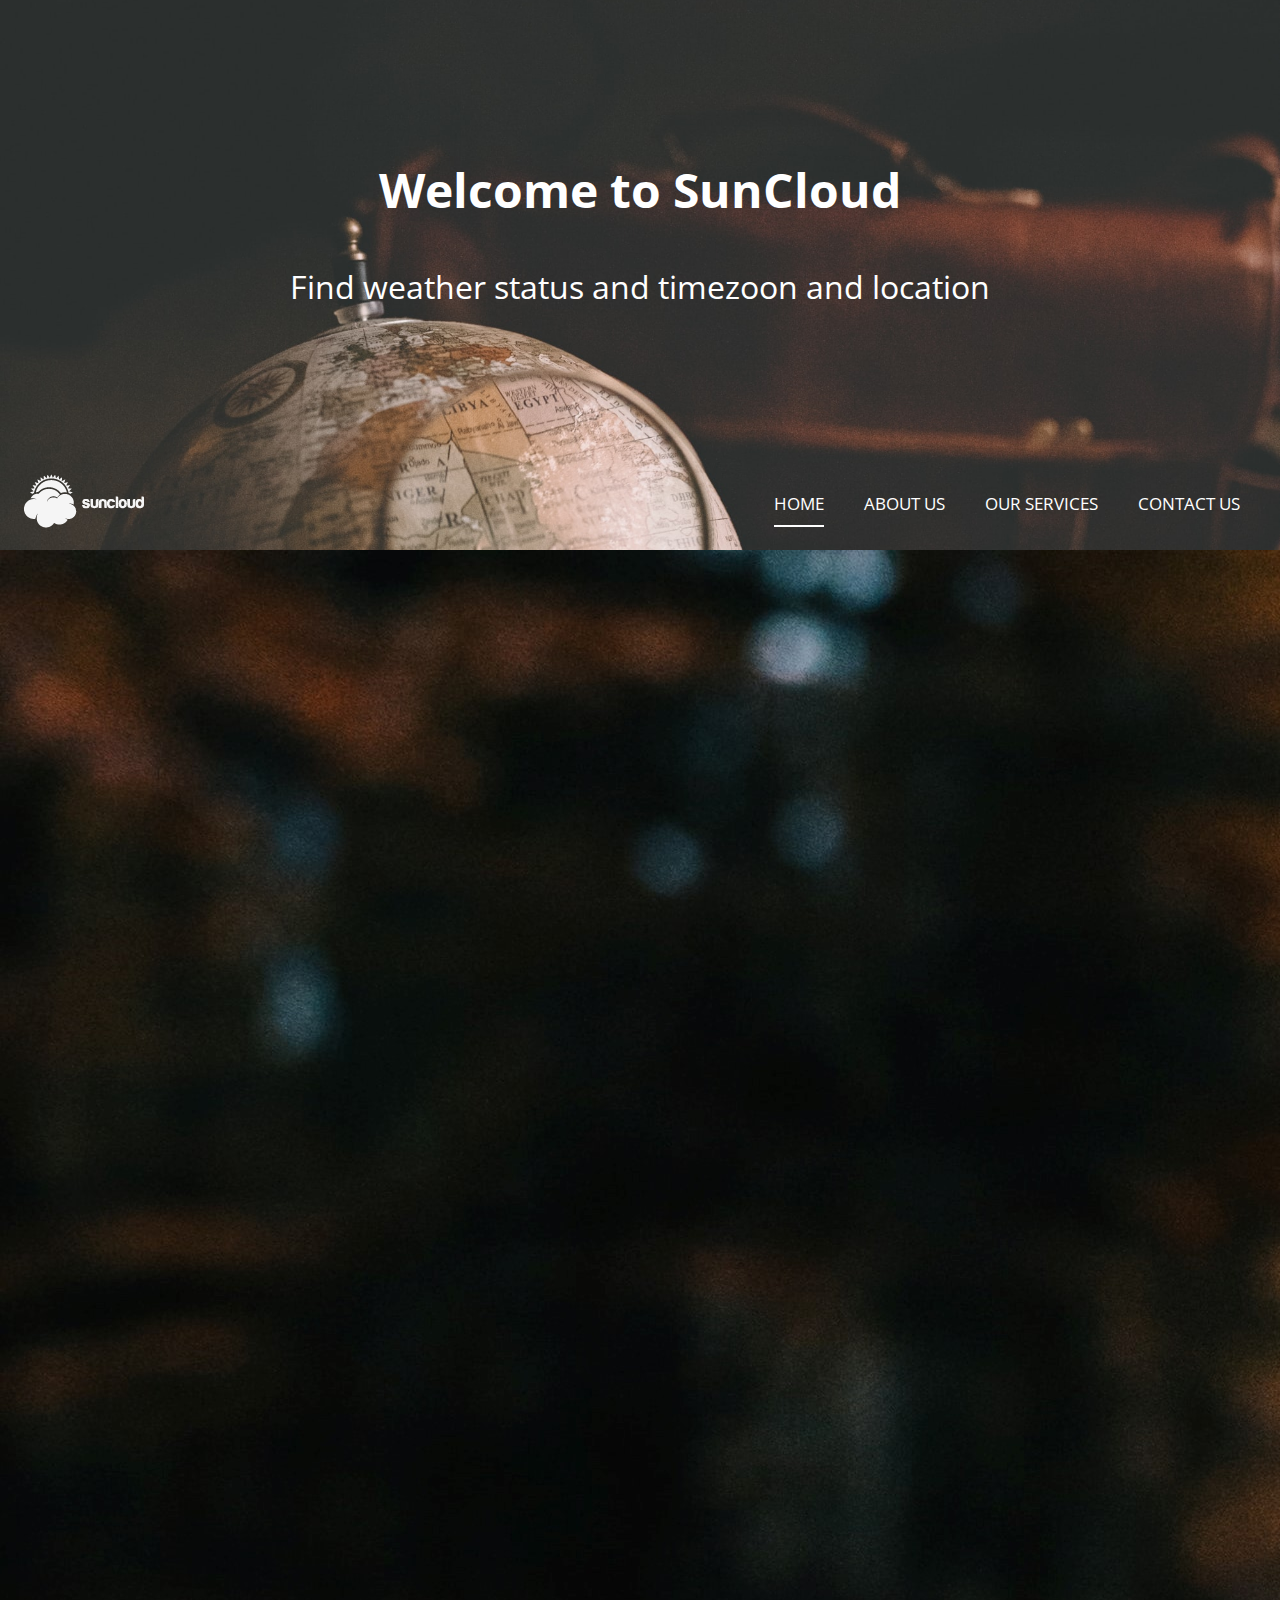
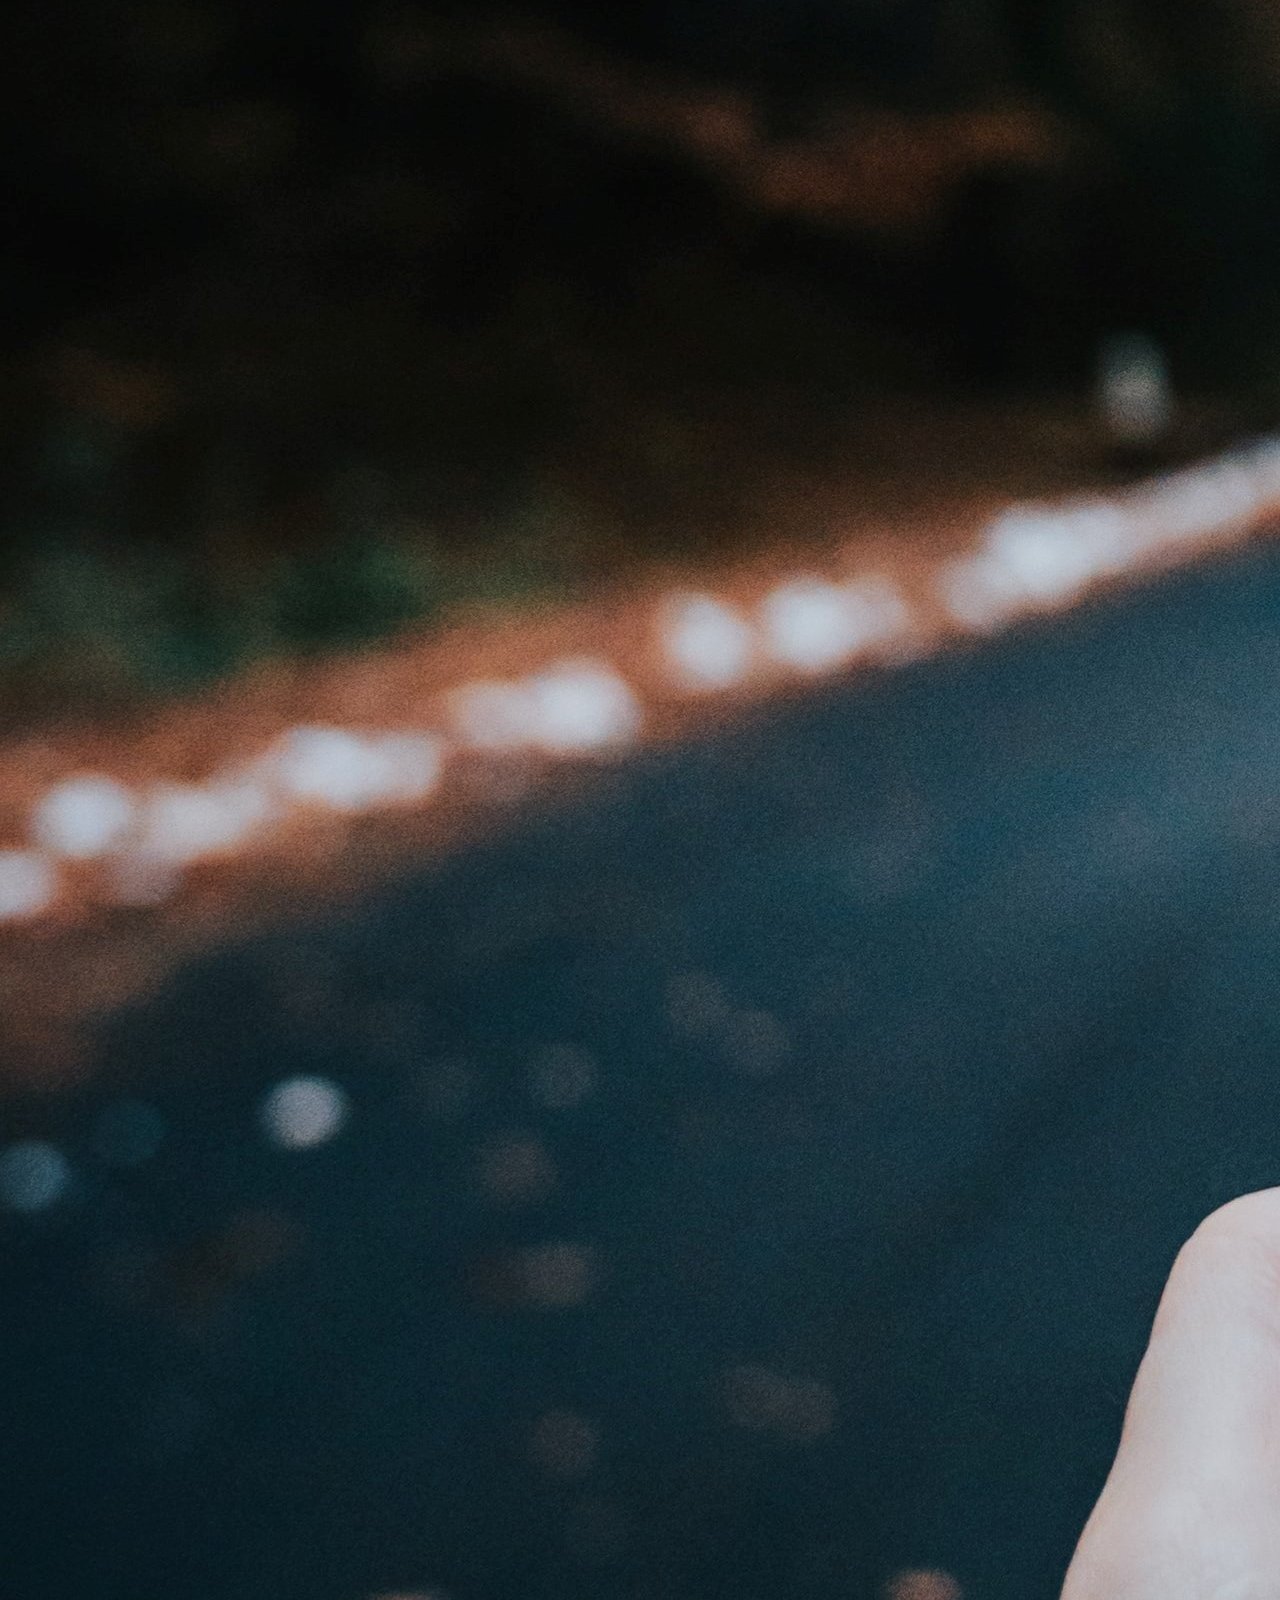
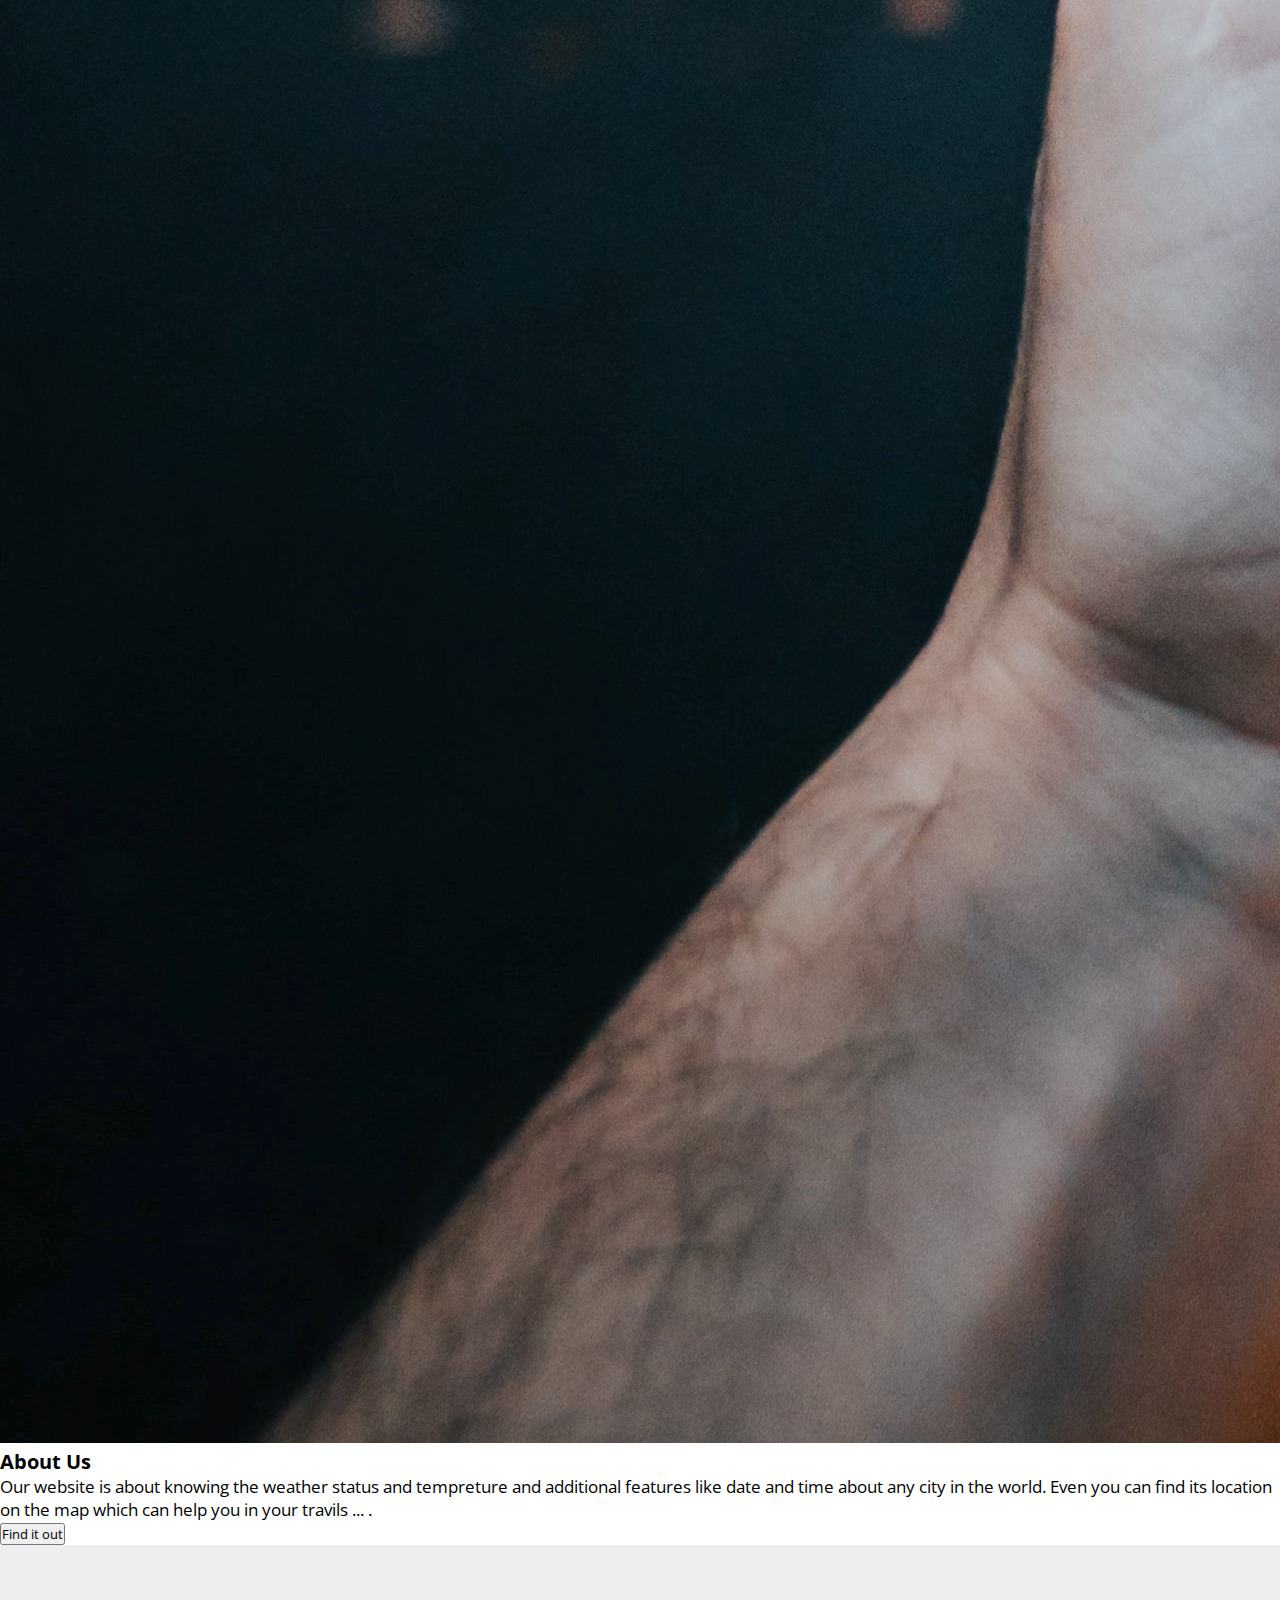
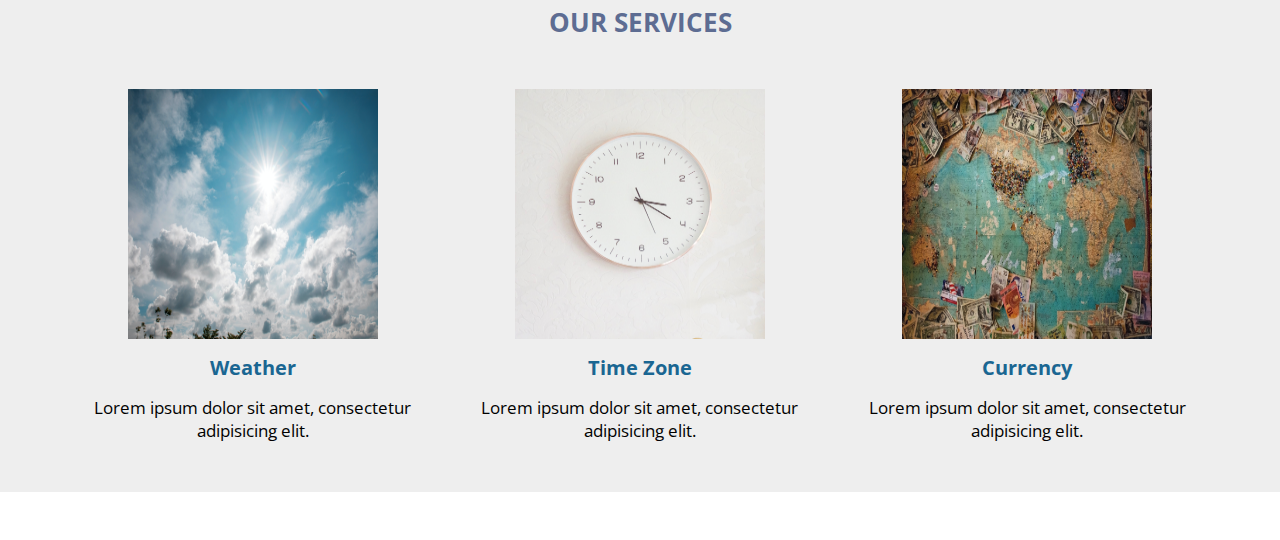
==== index.html @ 76c80f1e "Merge pull request #13 from GSG-FC02/10-about-us" ====
<!DOCTYPE html>
<html lang="en">
  <head>
    <meta charset="UTF-8" />
    <meta
      name="viewport"
      content="width=device-width, user-scalable=no, initial-scale=1.0, maximum-scale=1.0, minimum-scale=1.0"
    />
    <meta http-equiv="X-UA-Compatible" content="ie=edge" />
    <link
      href="./images/sunCloud icon.png"
      rel="icon"
      sizes="32x32"
      type="image/png"
    />
    <link
      rel="stylesheet"
      href="https://cdnjs.cloudflare.com/ajax/libs/font-awesome/5.15.1/css/all.min.css"
      integrity="sha512-+4zCK9k+qNFUR5X+cKL9EIR+ZOhtIloNl9GIKS57V1MyNsYpYcUrUeQc9vNfzsWfV28IaLL3i96P9sdNyeRssA=="
      crossorigin="anonymous"
    />
    <link
      href="https://fonts.googleapis.com/css2?family=Open+Sans:wght@300&display=swap"
      rel="stylesheet"
    />
    <link rel="stylesheet" href="landing-page/style.css" />
    <title>SunCloud</title>
  </head>
  <body>
    <main class="main">
      <header>
        <div class="landing-page-header">
          <nav>
            <div class="navbar">
              <div class="navbar-logo">
                <a href="index.html"
                  ><img src="images/sunCloud logo.png" alt="logo"
                /></a>
              </div>
              <div class="navbar-links">
                <ul>
                  <li><a href="index.html" id="line-under">HOME</a></li>
                  <li><a href="#about-us">ABOUT US</a></li>
                  <li><a href="#our-services">OUR SERVICES</a></li>
                  <li><a href="#contact-us">CONTACT US</a></li>
                </ul>
              </div>
            </div>
          </nav>
          <div class="header-content">
            <h2>Welcome to SunCloud</h2>
            <br />
            <p>Find weather status and timezoon and location</p>
          </div>
        </div>
      </header>
       <!--about-us section-->
        <section class="img-about-us" id="about-us">
            <div class="aboutus-img">
                <img class="circleImg" src="./images/mobile.jpg" alt="" />
            </div>
            <div class="aboutus-content">
                <h3 class="about-us-title">About Us</h3>
                <p>
                Our website is about knowing the weather status and tempreture and
                additional features like date and time about any city in the world.
                Even you can find its location on the map which can help you in your
                travils ... .
                </p>
                <button class="button-about-us" onclick="window.location.href='about-us2.html'">Find it out</button>
            </div>
        </section>
      <!--OUR SERVICES section-->
      <div id="services-sec">
        <h2 class="services-section-title" id="our-services">OUR SERVICES</h2>
        <section class="our-services">
          <div class="our-services-category">
            <img src="./images/cloud.jpg" alt="" width="250px" height="250px" />
            <h3 class="our-services-title">Weather</h3>
            <p>Lorem ipsum dolor sit amet, consectetur adipisicing elit.</p>
          </div>

          <div class="our-services-category">
            <img src="./images/clock.jpg" alt="" width="250px" height="250px" />
            <h3 class="our-services-title">Time Zone</h3>
            <p>Lorem ipsum dolor sit amet, consectetur adipisicing elit.</p>
          </div>

          <div class="our-services-category">
            <img
              src="./images/mapandmoney.jpg"
              alt=""
              width="250px"
              height="250px"
            />
            <h3 class="our-services-title">Currency</h3>
            <p>Lorem ipsum dolor sit amet, consectetur adipisicing elit.</p>
          </div>
        </section>
      </div>
    </main>
  </body>
</html>
---- landing-page/style.css ----
/*General Style*/
* {
  padding: 0;
  margin: 0;
  box-sizing: border-box;
  font-family: "Open Sans", "sans-serif";
}
/* main*/
.main {
  margin-left: auto;
  margin-right: auto;
  background-color: rgb(255, 255, 255);
  margin-bottom: 0px;
  font-size: 17px;
}
/* header*/
.landing-page-header {
  background-image: url("../images/Globe.jpg");
  height: 550px;
  padding-top: 0px;
  margin-top: 0px;
  background-position: center;
  background-attachment: fixed; /*when we do the scroll it be fixed and show the rest of the img*/
  margin-bottom: 0px;
  background-repeat: no-repeat;
  background-size: cover;
}
.navbar {
  display: flex;
  justify-content: space-between;
  align-items: center;
  color: white;
  position: relative;
  top: 450px;
}
.navbar-logo {
  margin: 1.5rem;
}
.navbar-links ul {
  margin: 0;
  padding: 20px;
  display: flex;
}
.navbar-links li {
  list-style: none;
}
.navbar-links li a {
  text-decoration: none;
  color: white;
  padding: 10px 0px;
  margin: 10px 20px;
}
.navbar-links a:hover {
  border-bottom: white solid 2px;
}
.navbar-links #line-under {
  border-bottom: white solid 2px;
}
/* Welcome to SUNCLOUD section */
.header-content {
  text-align: center;
  color: white;
  position: relative;
  margin: 50px 200px 20px 200px;
  left: auto;
  right: auto;
  font-size: 2rem;
}

/* OUR SERVICES section */
#services-sec {
  padding: 2.5rem 1.2rem;
  margin-bottom: 3rem;
  background-color: #eee;
}

.services-section-title {
  color: #5d6c92;
  margin: 20px 0 40px 0;
  text-align: center;
}

.our-services {
  display: flex;
  justify-content: center;
  align-items: center;
  margin: 0 40px;
}

.our-services-category {
  display: flex;
  flex-direction: column;
  align-items: center;
  padding: 10px;
  flex-wrap: nowrap;
  text-align: center;
}

.our-services-title {
  margin-top: 15px;
  color: #1a6692;
  margin-bottom: 15px;
}

@media (max-width: 700px) {
  .main {
    display: block;
    margin: 0 auto;
  }
  .landingPage {
    height: 350px;
    background-position: center;
  }
  .navbar {
    top: 0;
    flex-direction: column;
  }
  .navbar-logo {
    margin-top: 1rem;
  }
  .navbar-links {
    text-align: center;
  }
  .navbar-links ul {
    flex-direction: column;
    padding: 0;
  }
  .navbar-links ul li {
    border-bottom: 1px solid #444;
    padding: 0.7rem 0;
  }
  .navbar-links #line-under {
    border-bottom: 0;
  }
  .pageHeader {
    text-align: center;
    font-family: "Open Sans", sans-serif;
    font-size: 1em;
  }
  .header-content {
    height: 200px;
    margin: 0 auto;
    padding: 30px 10px;
    font-size: 1.1em;
  }

  /* services */
  .our-services {
    flex-direction: column;
  }

  .our-services-category {
    margin-bottom: 1rem;
  }
}
@media (max-width: 1440px) {
  .header-content {
    padding-left: 30px;
    padding-right: 30px;
    padding-bottom: 30px;
    height: 250px;
  }
  .pageHeader {
    text-align: center;
    font-family: "Open Sans", sans-serif;
    font-size: 1.1em;
  }
}
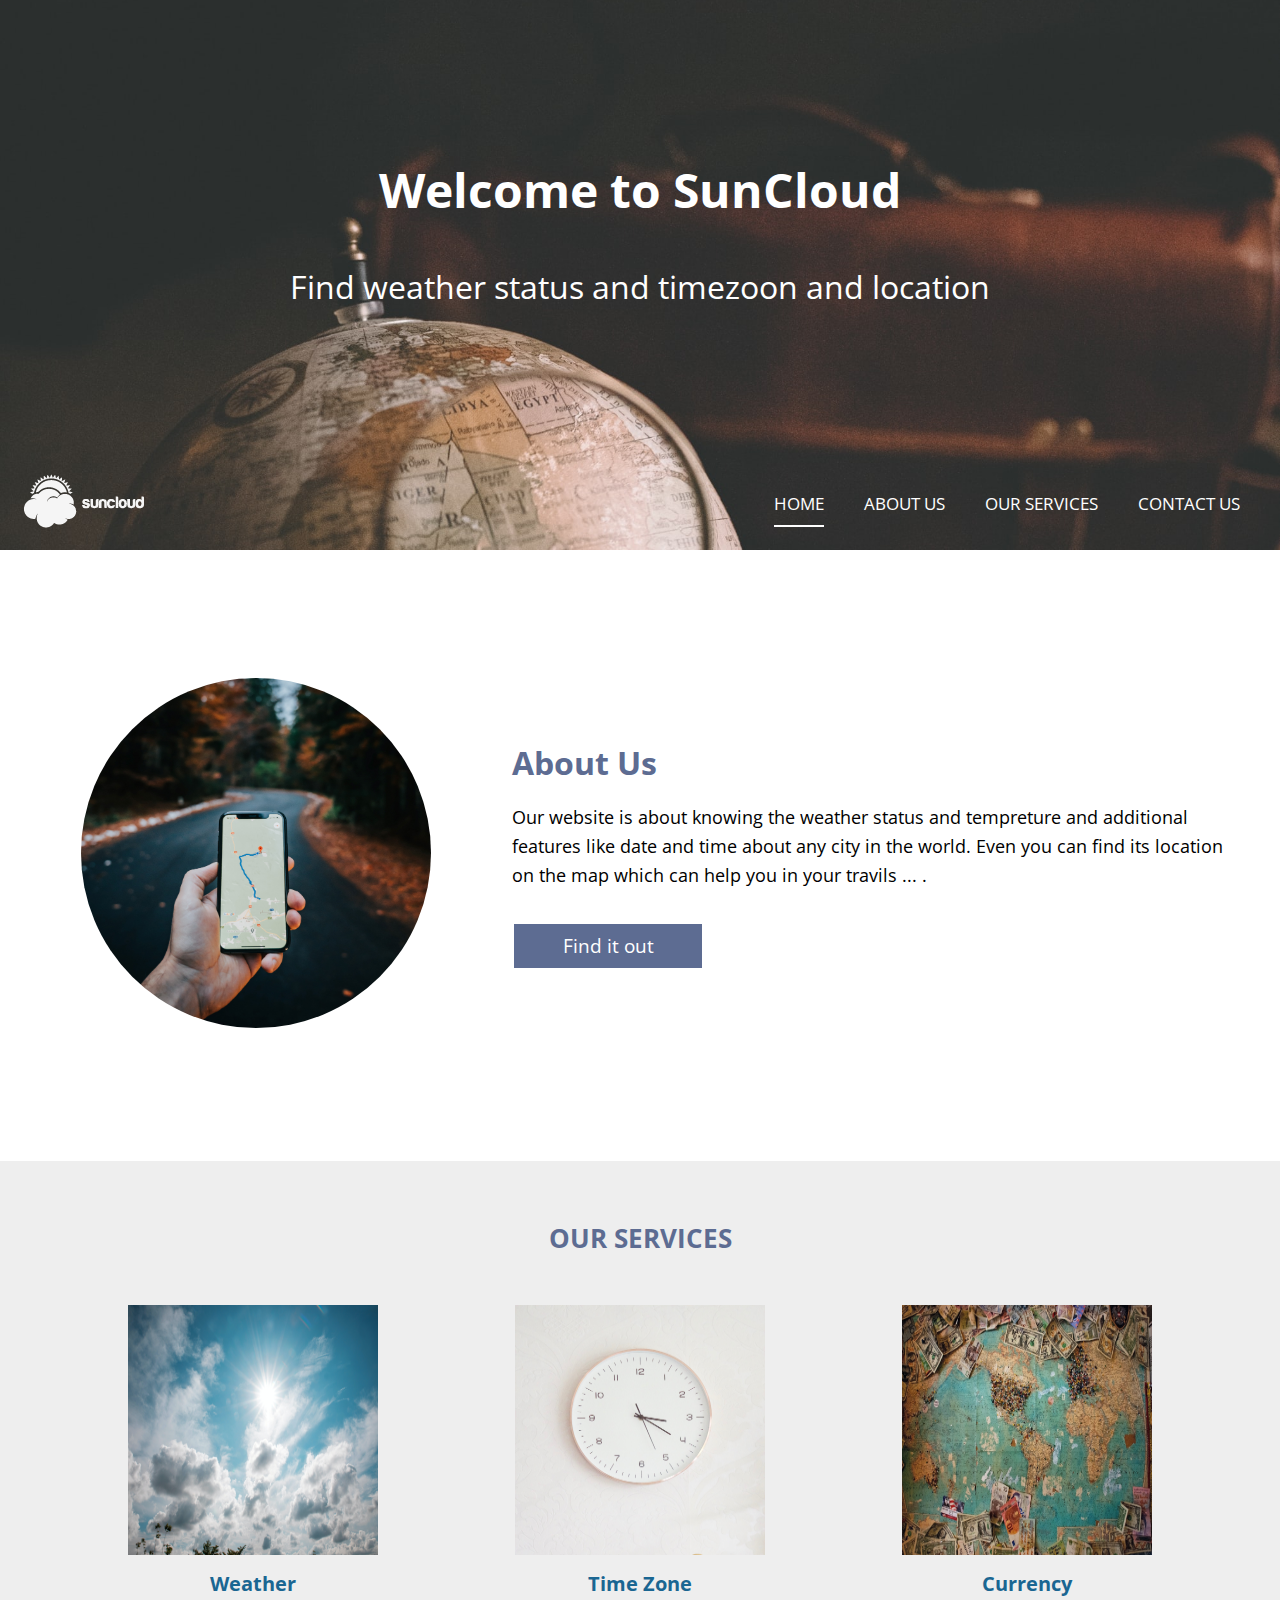
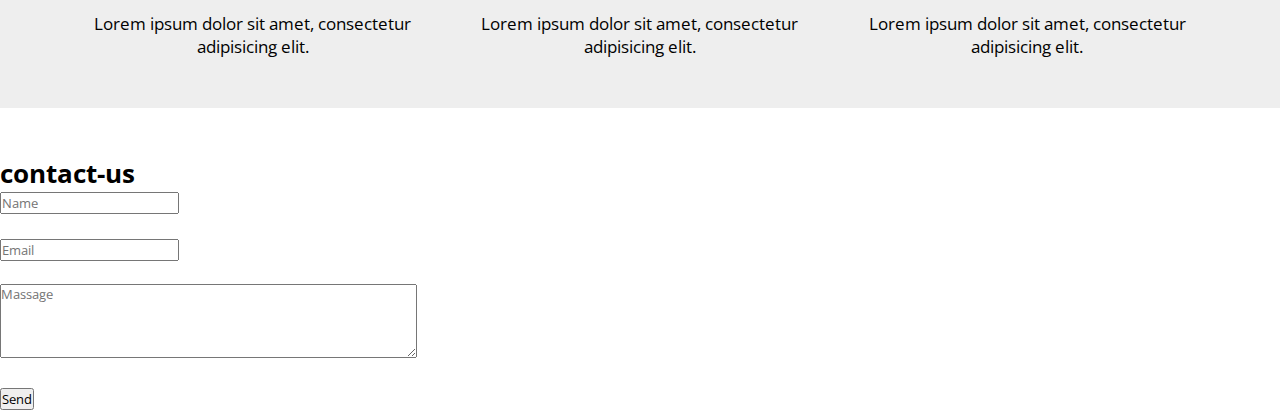
==== commit 4054b330: "Merge pull request #18 from GSG-FC02/17-contact-us" ====
--- a/index.html
+++ b/index.html
@@ -98,6 +98,31 @@
           </div>
         </section>
       </div>
+      <!-- Contact us sectioon -->
+      <section class="contact-us" id="contact-us">
+        <h2 class="contact-us-section-title">contact-us</h2>
+        <form name="mainForm">
+          <div>
+              <input type="text" name="name" id="N" placeholder="Name" >
+              <br>
+              <span class="errorName"></span>
+          </div>
+          <br>
+          <div>
+              <input type="email" name="email" id="e" placeholder="Email" >
+              <br>
+              <span class="errorEmail"></span>
+          </div>
+          <br>
+          <div>
+              <textarea id="m" name="massage" rows="4" cols="50" placeholder="Massage"></textarea>
+              <br>
+              <span class="errorMag"></span>
+          </div>
+          <br>
+          <button type="submit"  class="btn">Send</button>
+        </form>
+      </section>
     </main>
   </body>
 </html>
--- a/landing-page/style.css
+++ b/landing-page/style.css
@@ -66,6 +66,58 @@
   right: auto;
   font-size: 2rem;
 }
+/*about-us section*/
+#about-us {
+  display: flex;
+  justify-content: space-between;
+  align-items: center;
+  margin: 5rem 0;
+  padding: 3rem 1.2rem;
+}
+
+#about-us .aboutus-img {
+  width: 50%;
+  text-align: center;
+}
+
+#about-us .aboutus-img .circleImg {
+  width: 350px;
+  height: 350px;
+  border-radius: 50%;
+}
+
+#about-us .aboutus-content {
+  width: 80%;
+  padding: 2rem 1.2rem;
+}
+
+#about-us .aboutus-content h3 {
+  font-size: 2rem;
+  color: #5d6c92;
+}
+
+#about-us .aboutus-content p {
+  font-size: 1.1rem;
+  padding-top: 1.2rem;
+  line-height: 1.8rem;
+}
+
+#about-us .aboutus-content button {
+  width: 12rem;
+  height: 3rem;
+  margin-top: 2rem;
+  font-size: 1.2rem;
+  color:  #fff;
+  border: 2px solid;
+  background-color: #5d6c92;
+  cursor: pointer;
+}
+
+#about-us .aboutus-content button:hover {
+  background-color: #fff;
+  color: #5d6c92;
+  font-weight: 400;
+}
 
 /* OUR SERVICES section */
 #services-sec {
@@ -143,7 +195,38 @@
     padding: 30px 10px;
     font-size: 1.1em;
   }
-
+   /* about us */
+  #about-us {
+    flex-direction: column;
+    padding: 1.2rem 0 0 0;
+  }
+
+  #about-us .aboutus-img {
+    width: 100%;
+    text-align: center;
+  }
+
+  #about-us .aboutus-content {
+    width: 100%;
+    padding: 2rem 1.2rem;
+    text-align: center;
+  }
+  /* about us */
+  #about-us {
+    flex-direction: column;
+    padding: 1.2rem 0 0 0;
+  }
+
+  #about-us .aboutus-img {
+    width: 100%;
+    text-align: center;
+  }
+
+  #about-us .aboutus-content {
+    width: 100%;
+    padding: 2rem 1.2rem;
+    text-align: center;
+  }
   /* services */
   .our-services {
     flex-direction: column;
@@ -152,6 +235,7 @@
   .our-services-category {
     margin-bottom: 1rem;
   }
+  
 }
 @media (max-width: 1440px) {
   .header-content {
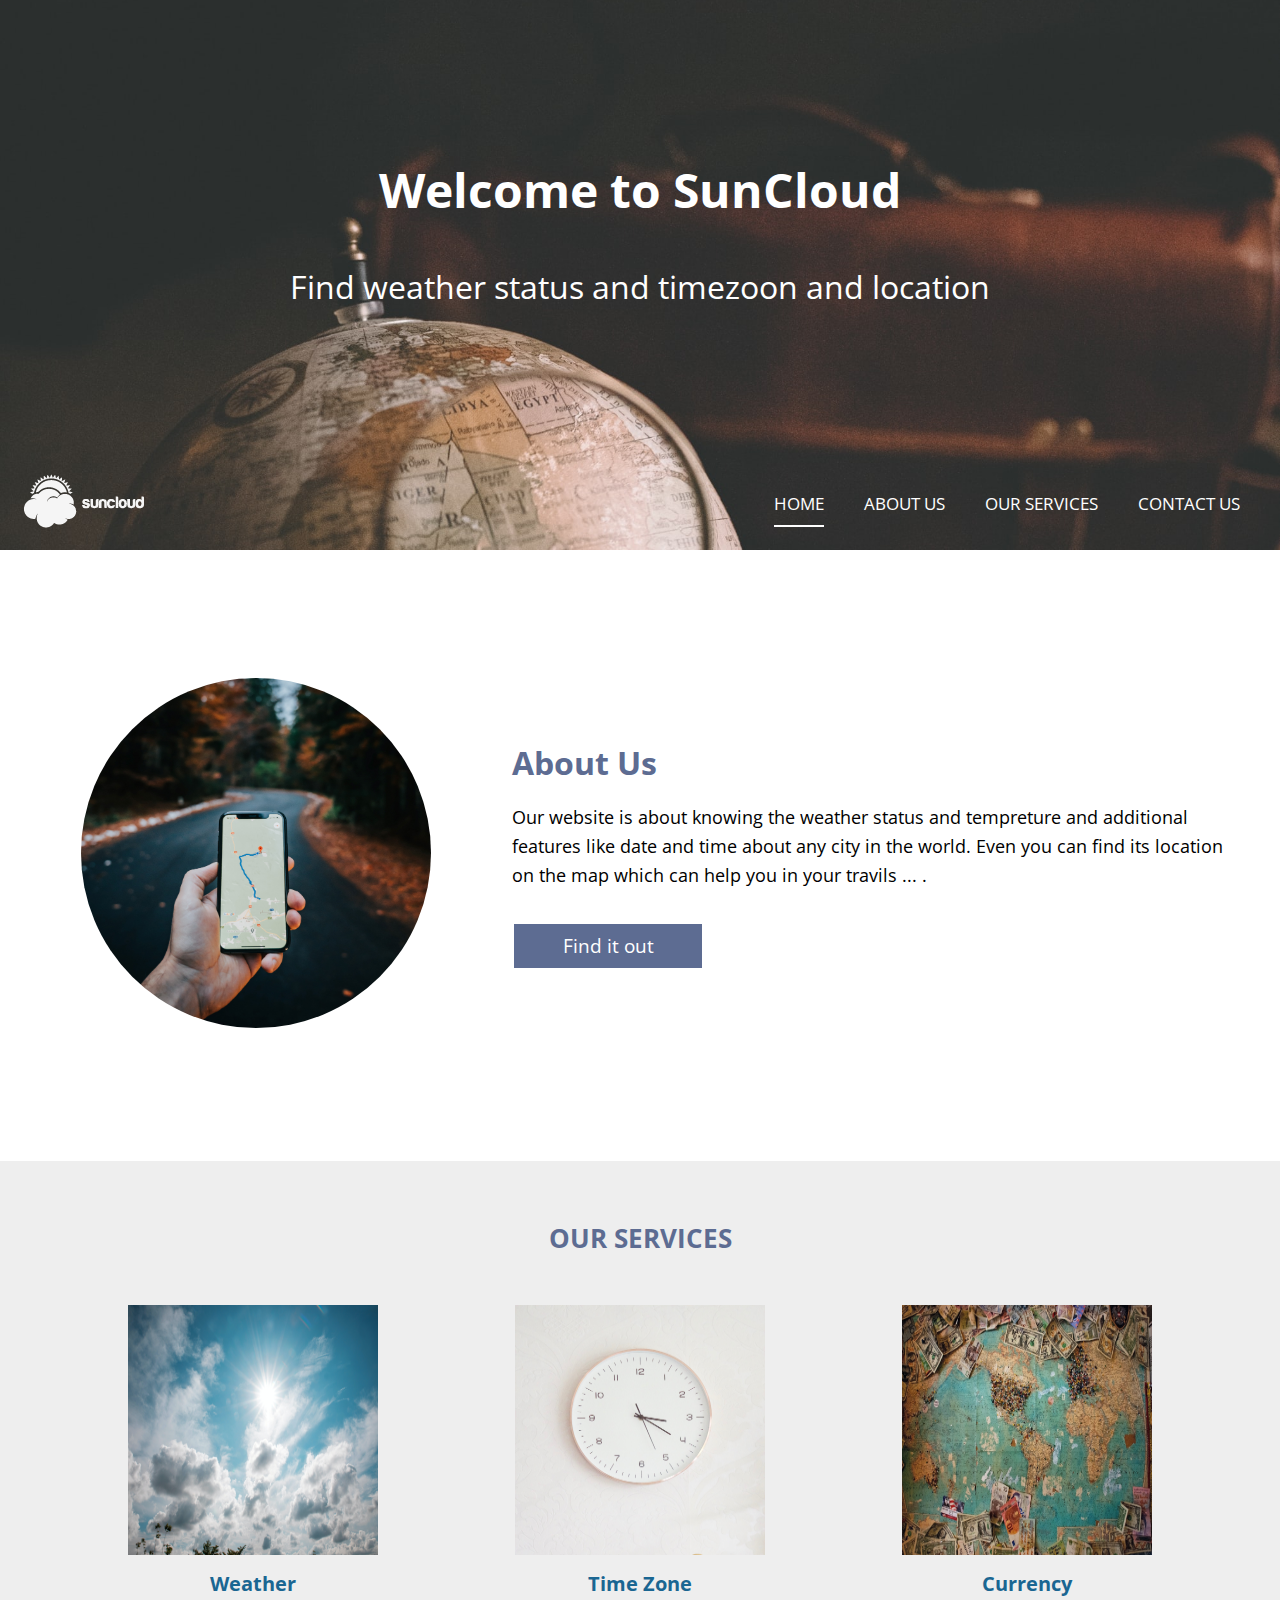
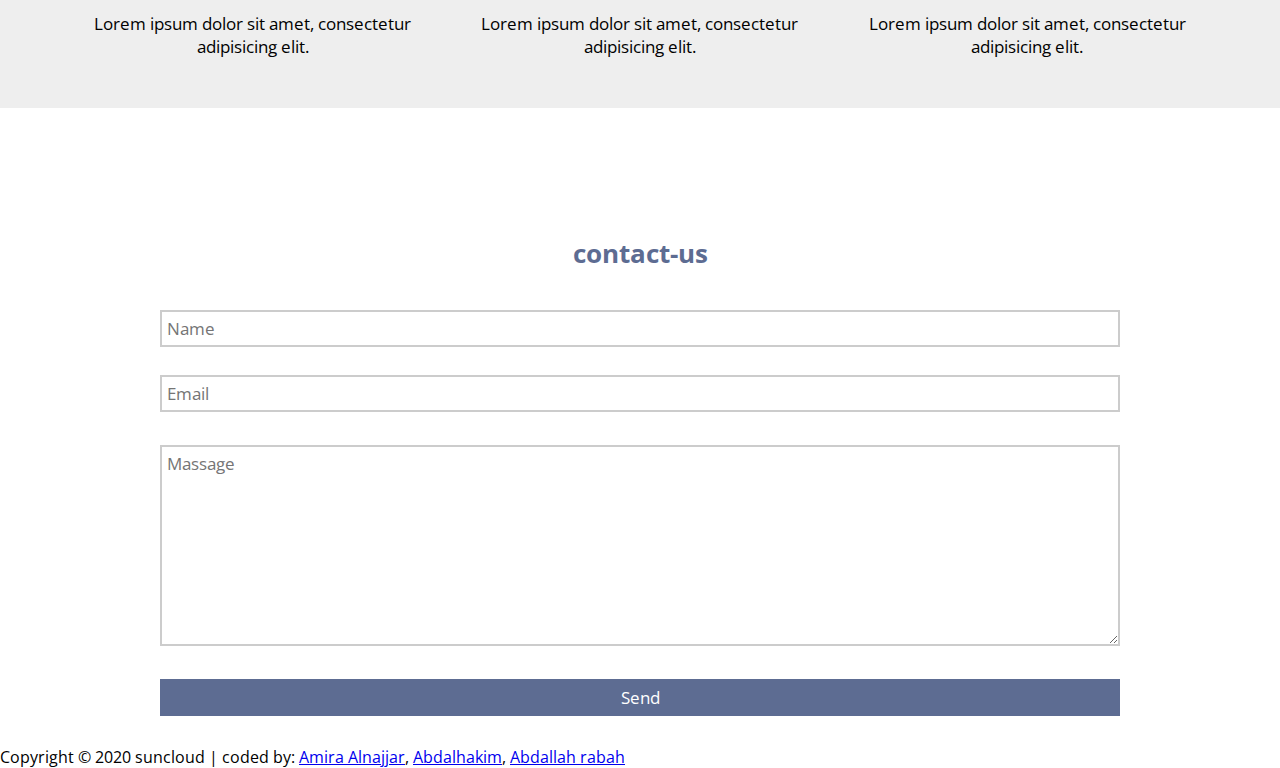
==== commit e73ca10e: "Merge pull request #25 from GSG-FC02/24-landing-page-footer" ====
--- a/index.html
+++ b/index.html
@@ -124,5 +124,12 @@
         </form>
       </section>
     </main>
+    <!--Footer-->
+    <footer id="footer">
+        <p class="attribution">Copyright &copy; 2020 suncloud | coded by:
+            <a href="https://github.com/AmiraAlnajjar">Amira Alnajjar</a>,
+            <a href="https://github.com/abdalhakim1226">Abdalhakim</a>,
+            <a href="https://github.com/AbdallahGot">Abdallah rabah</a></p>
+    </footer>
   </body>
 </html>
--- a/landing-page/style.css
+++ b/landing-page/style.css
@@ -153,7 +153,97 @@
   color: #1a6692;
   margin-bottom: 15px;
 }
-
+/* contact-us section */
+.contact-us {
+  display: block;
+  margin: 0 auto;
+  background-color: white;
+  text-align: center;
+  align-items: center;
+}
+
+.contact-us-section-title {
+  color: #5d6c92;
+  padding: 80px 0 40px;
+  text-align: center;
+}
+
+#N {
+  border: 2px solid #ccc;
+  color: #626364;
+  font-size: 17px;
+  padding: 5px;
+  width: 75%;
+  cursor: pointer;
+}
+#e {
+  border: 2px solid #ccc;
+  color: #626364;
+  font-size: 17px;
+  margin: 5px;
+  padding: 5px;
+  width: 75%;
+  cursor: pointer;
+}
+#m {
+  border: 2px solid #ccc;
+  color: #626364;
+  font-size: 17px;
+  margin: 5px;
+  padding-top: 5px;
+  padding-left: 5px;
+  padding-bottom: 100px;
+  width: 75%;
+  cursor: pointer;
+}
+.btn {
+  font-size: 17px;
+  margin-bottom: 30px;
+  padding: 5px;
+  border-color: transparent;
+  width: 75%;
+  color: white;
+  background-color: #5d6c92;
+  cursor: pointer;
+}
+.btn:hover {
+  background-color: #3f4d6e;
+}
+
+.errorName {
+  display: block;
+  margin: 0 auto;
+  width: 75%;
+  color: red;
+  font-size: 17px;
+  text-align: left;
+}
+.errorEmail {
+  display: block;
+  margin: 0 auto;
+  width: 75%;
+  color: red;
+  font-size: 17px;
+  text-align: left;
+}
+.errorMag {
+  display: block;
+  margin: 0 auto;
+  width: 75%;
+  color: red;
+  font-size: 17px;
+  text-align: left;
+}
+.sendSuccess {
+  display: block;
+  margin: 0 auto;
+  background-color: #beffdf;
+  background-position: center;
+  width: 70%;
+  font-size: 17px;
+  padding: 15px 10px;
+  text-align: left;
+}
 @media (max-width: 700px) {
   .main {
     display: block;
@@ -234,6 +324,19 @@
 
   .our-services-category {
     margin-bottom: 1rem;
+  }
+  /* contact us */
+  #N {
+    margin-top: 20px;
+  }
+  .errorName {
+    font-size: 0.5em;
+  }
+  .errorEmail {
+    font-size: 0.5em;
+  }
+  .sendSuccess {
+    font-size: 0.8em;
   }
   
 }
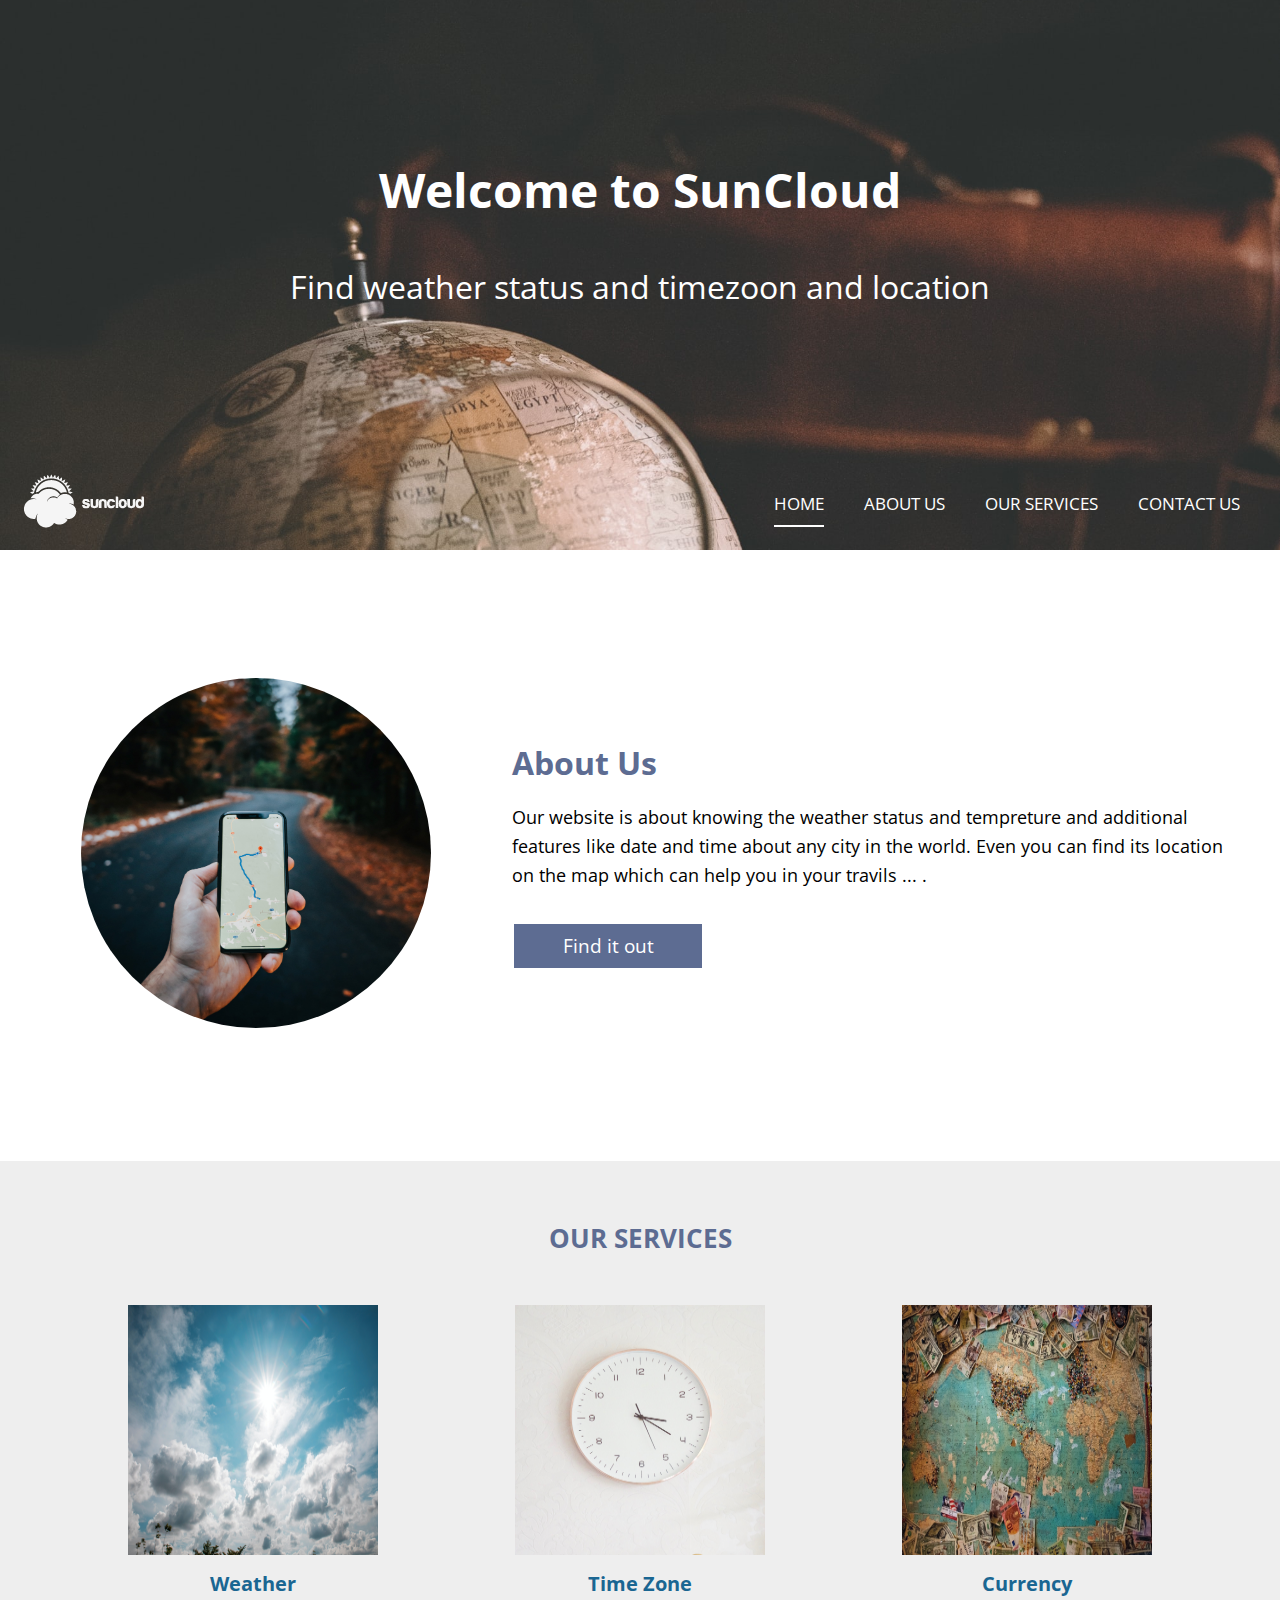
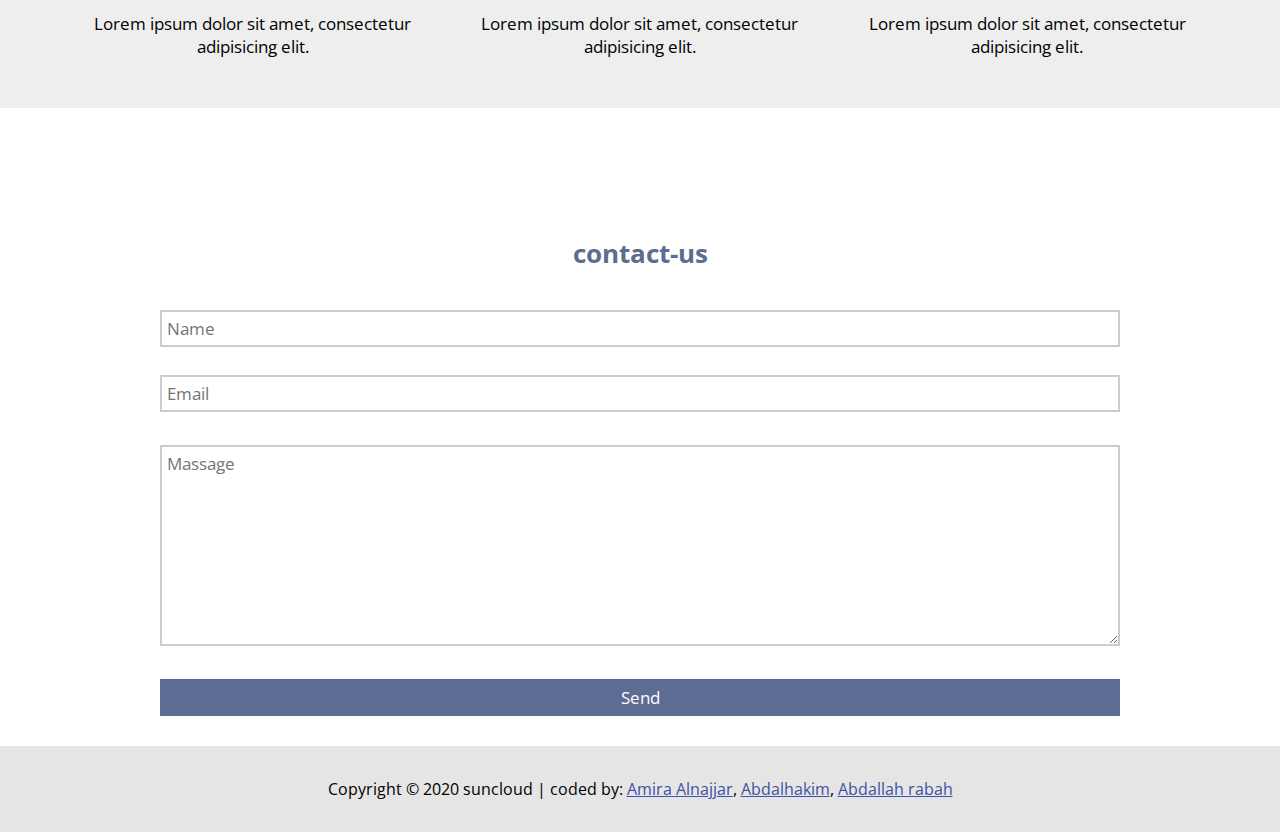
==== commit 454bf261: "Merge pull request #29 from GSG-FC02/contact-us-link" ====
--- a/index.html
+++ b/index.html
@@ -131,5 +131,6 @@
             <a href="https://github.com/abdalhakim1226">Abdalhakim</a>,
             <a href="https://github.com/AbdallahGot">Abdallah rabah</a></p>
     </footer>
+    <script src="java.js"></script>
   </body>
 </html>
--- a/landing-page/style.css
+++ b/landing-page/style.css
@@ -244,6 +244,20 @@
   padding: 15px 10px;
   text-align: left;
 }
+/* footer */
+#footer {
+  background-color: #e5e5e5;
+  text-align: center;
+  padding: 2rem;
+}
+
+.attribution {
+  font-size: 1rem;
+}
+
+.attribution a {
+  color: hsl(228, 45%, 44%);
+}
 @media (max-width: 700px) {
   .main {
     display: block;
@@ -338,7 +352,17 @@
   .sendSuccess {
     font-size: 0.8em;
   }
-  
+  .attribution {
+    text-align: center;
+    font-family: "Open Sans", sans-serif;
+    font-size: 0.9em;
+  }
+  footer {
+    height: 50%;
+    text-align: center;
+    font-size: 0.9em;
+    padding: 10px;
+  } 
 }
 @media (max-width: 1440px) {
   .header-content {
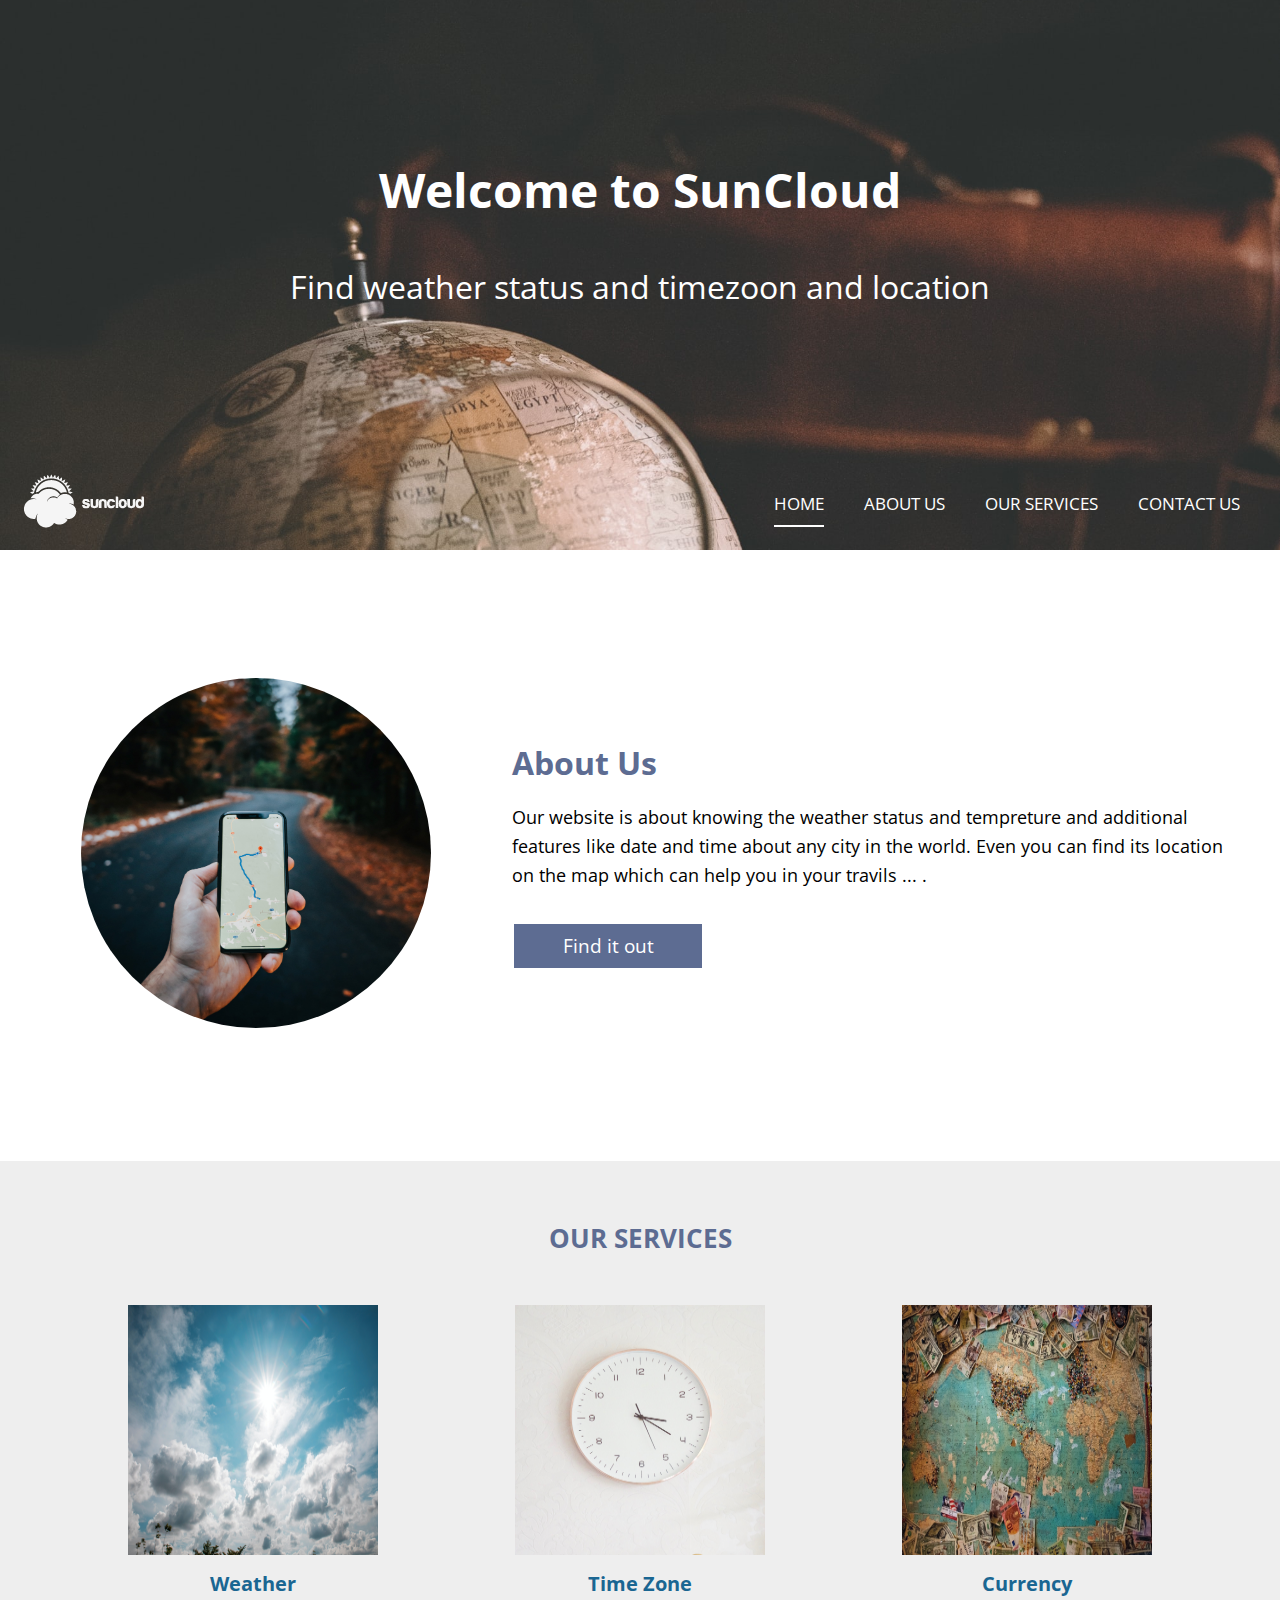
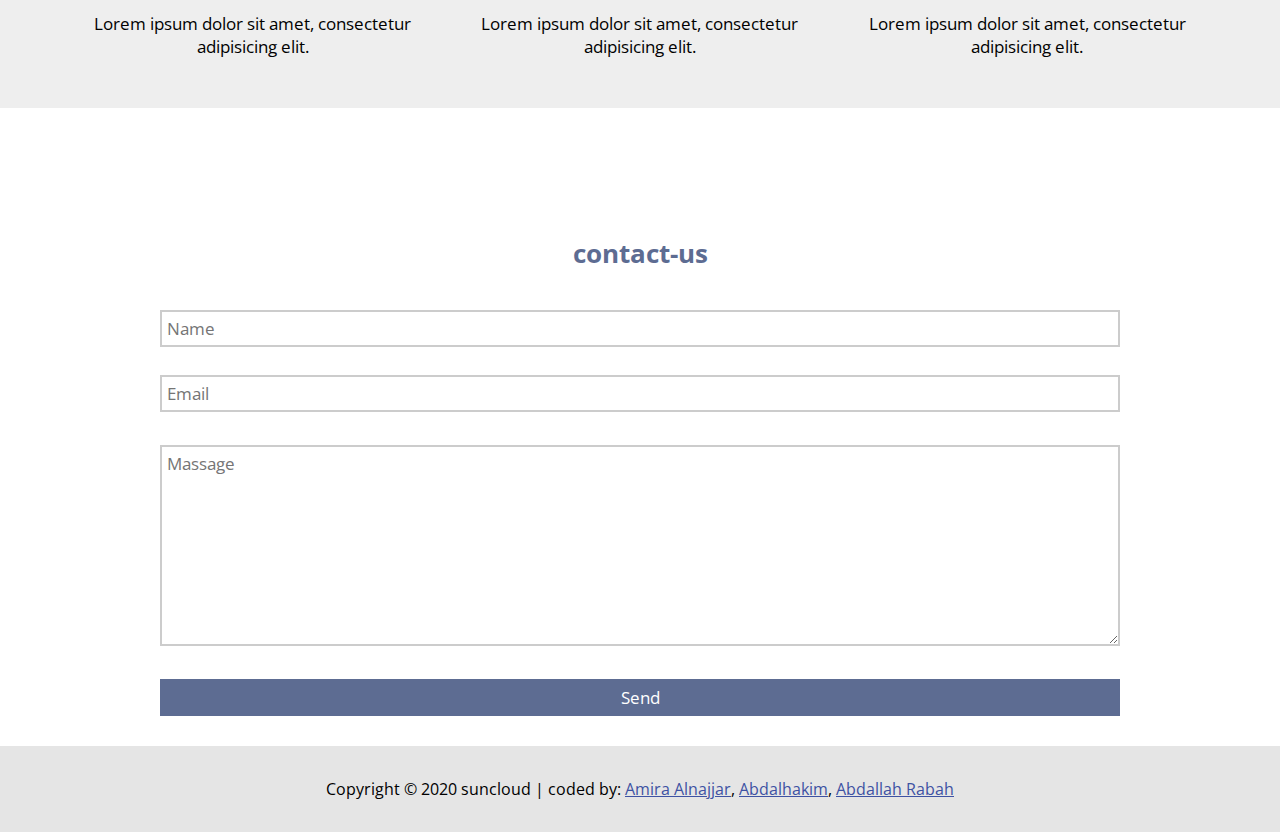
==== commit 6b38e255: "edit footer links to open in new tab Relates #24" ====
--- a/index.html
+++ b/index.html
@@ -127,9 +127,9 @@
     <!--Footer-->
     <footer id="footer">
         <p class="attribution">Copyright &copy; 2020 suncloud | coded by:
-            <a href="https://github.com/AmiraAlnajjar">Amira Alnajjar</a>,
-            <a href="https://github.com/abdalhakim1226">Abdalhakim</a>,
-            <a href="https://github.com/AbdallahGot">Abdallah rabah</a></p>
+            <a href="https://github.com/AmiraAlnajjar" target="_blank">Amira Alnajjar</a>,
+            <a href="https://github.com/abdalhakim1226" target="_blank">Abdalhakim</a>,
+            <a href="https://github.com/AbdallahGot" target="_blank">Abdallah Rabah</a></p>
     </footer>
     <script src="java.js"></script>
   </body>
